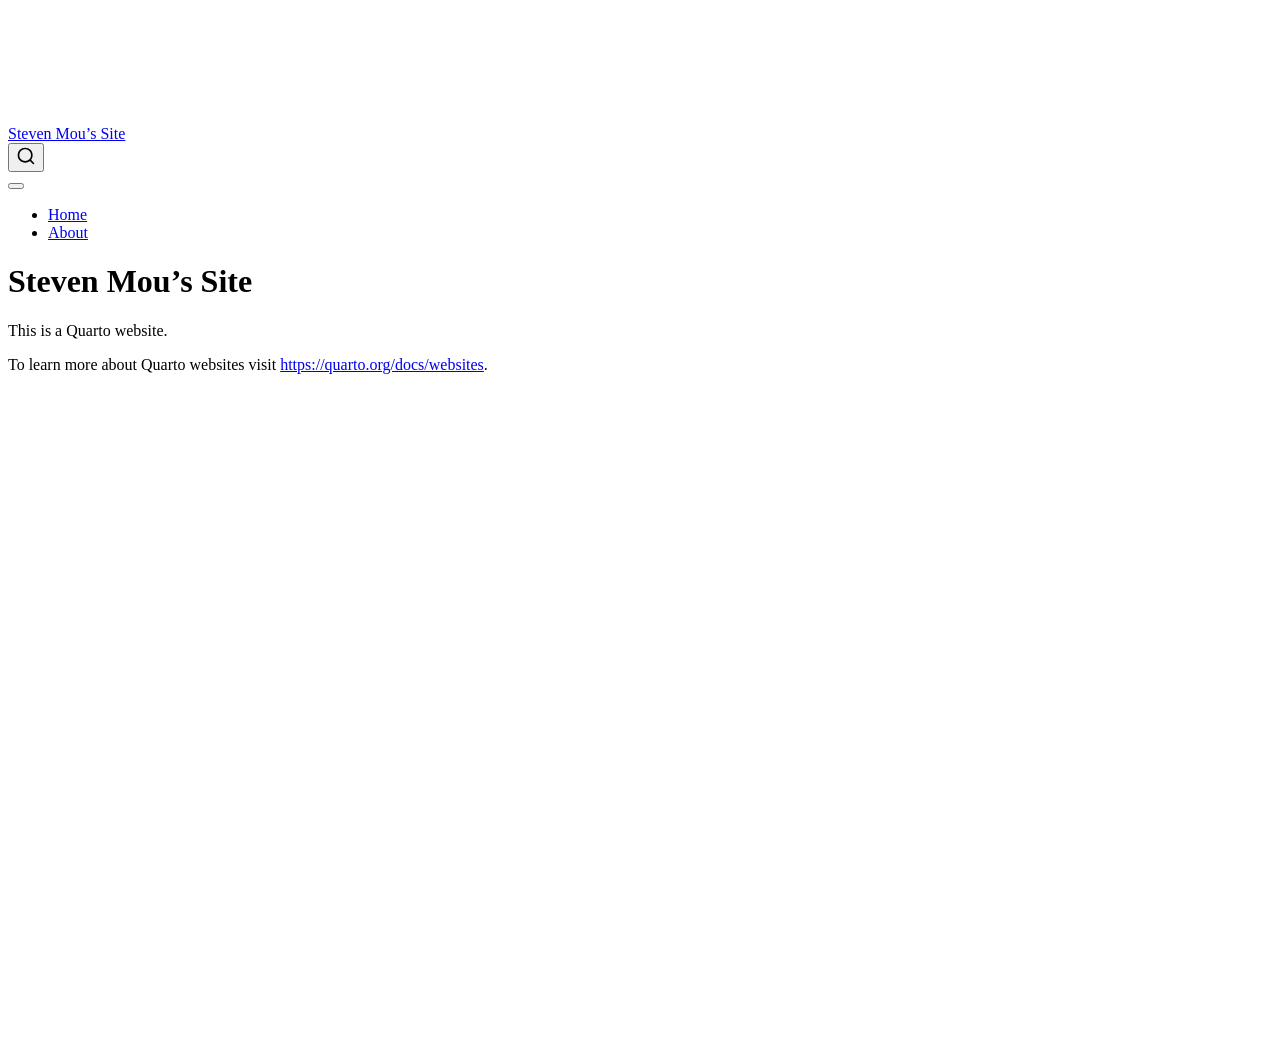
==== docs/index.html @ 79425140 "Created the site" ====
<!DOCTYPE html>
<html xmlns="http://www.w3.org/1999/xhtml" lang="en" xml:lang="en"><head>

<meta charset="utf-8">
<meta name="generator" content="quarto-1.10.18">

<meta name="viewport" content="width=device-width, initial-scale=1.0, user-scalable=yes">


<title>Steven Mou’s Site</title>
<style>
/* Default styles provided by pandoc.
** See https://pandoc.org/MANUAL.html#variables-for-html for config info.
*/
span.smallcaps{font-variant: small-caps;}
div.columns{display: flex; gap: 1.5em;}
div.column{flex: auto;}
@media screen {
div.columns{gap: min(4vw, 1.5em);}
div.column{overflow-x: auto;}
}
div.hanging-indent{margin-left: 1.5em; text-indent: -1.5em;}
ul.task-list{list-style: none;}
ul.task-list li input[type="checkbox"] {
  width: 0.8em;
  margin: 0 0.8em 0.2em -1em; /* quarto-specific, see https://github.com/quarto-dev/quarto-cli/issues/4556 */ 
  vertical-align: middle;
}
</style>


<script src="site_libs/quarto-nav/quarto-nav.js"></script>
<script src="site_libs/quarto-nav/headroom.min.js"></script>
<script src="site_libs/clipboard/clipboard.min.js"></script>
<script src="site_libs/quarto-search/autocomplete.umd.js"></script>
<script src="site_libs/quarto-search/fuse.min.js"></script>
<script src="site_libs/quarto-search/quarto-search.js"></script>
<meta name="quarto:offset" content="./">
<script src="site_libs/quarto-html/quarto.js" type="module"></script>
<script src="site_libs/quarto-html/tabsets/tabsets.js" type="module"></script>
<script src="site_libs/quarto-html/popper.min.js"></script>
<script src="site_libs/quarto-html/tippy.umd.min.js"></script>
<script src="site_libs/quarto-html/anchor.min.js"></script>
<link href="site_libs/quarto-html/tippy.css" rel="stylesheet">
<link href="site_libs/quarto-html/quarto-syntax-highlighting-64a204ab8560d761af7679ceaba22944.css" rel="stylesheet" id="quarto-text-highlighting-styles">
<script src="site_libs/bootstrap/bootstrap.min.js"></script>
<link href="site_libs/bootstrap/bootstrap-icons.css" rel="stylesheet">
<link href="site_libs/bootstrap/bootstrap-445b8638c3d06994fee0907d791121c4.min.css" rel="stylesheet" append-hash="true" id="quarto-bootstrap" data-mode="light">
<script id="quarto-search-options" type="application/json">{
  "location": "navbar",
  "copy-button": false,
  "collapse-after": 3,
  "panel-placement": "end",
  "type": "overlay",
  "limit": 50,
  "keyboard-shortcut": [
    "f",
    "/",
    "s"
  ],
  "show-item-context": false,
  "language": {
    "search-no-results-text": "No results",
    "search-matching-documents-text": "matching documents",
    "search-copy-link-title": "Copy link to search",
    "search-hide-matches-text": "Hide additional matches",
    "search-more-match-text": "more match in this document",
    "search-more-matches-text": "more matches in this document",
    "search-clear-button-title": "Clear",
    "search-text-placeholder": "",
    "search-detached-cancel-button-title": "Cancel",
    "search-submit-button-title": "Submit",
    "search-label": "Search"
  }
}</script>


<link rel="stylesheet" href="styles.css">
</head>

<body class="nav-fixed quarto-light">

<div id="quarto-search-results"></div>
  <header id="quarto-header" class="headroom fixed-top">
    <nav class="navbar navbar-expand-lg " data-bs-theme="dark">
      <div class="navbar-container container-fluid">
      <div class="navbar-brand-container mx-auto">
    <a class="navbar-brand" href="./index.html">
    <span class="navbar-title">Steven Mou’s Site</span>
    </a>
  </div>
            <div id="quarto-search" class="" title="Search"></div>
          <button class="navbar-toggler" type="button" data-bs-toggle="collapse" data-bs-target="#navbarCollapse" aria-controls="navbarCollapse" role="menu" aria-expanded="false" aria-label="Toggle navigation" onclick="if (window.quartoToggleHeadroom) { window.quartoToggleHeadroom(); }">
  <span class="navbar-toggler-icon"></span>
</button>
          <div class="collapse navbar-collapse" id="navbarCollapse">
            <ul class="navbar-nav navbar-nav-scroll me-auto">
  <li class="nav-item">
    <a class="nav-link active" href="./index.html" aria-current="page"> 
<span class="menu-text">Home</span></a>
  </li>  
  <li class="nav-item">
    <a class="nav-link" href="./about.html"> 
<span class="menu-text">About</span></a>
  </li>  
</ul>
          </div> <!-- /navcollapse -->
            <div class="quarto-navbar-tools">
</div>
      </div> <!-- /container-fluid -->
    </nav>
</header>
<!-- content -->
<div id="quarto-content" class="quarto-container page-columns page-rows-contents page-layout-article page-navbar">
<!-- sidebar -->
<!-- margin-sidebar -->
    <div id="quarto-margin-sidebar" class="sidebar margin-sidebar zindex-bottom">
        
    </div>
<!-- main -->
<main class="content" id="quarto-document-content">

<header id="title-block-header" class="quarto-title-block default">
<div class="quarto-title">
<h1 class="title">Steven Mou’s Site</h1>
</div>



<div class="quarto-title-meta">

    
  
    
  </div>
  


</header>


<p>This is a Quarto website.</p>
<p>To learn more about Quarto websites visit <a href="https://quarto.org/docs/websites" class="uri">https://quarto.org/docs/websites</a>.</p>



</main> <!-- /main -->
<script id="quarto-html-after-body" type="application/javascript">
  window.document.addEventListener("DOMContentLoaded", function (event) {
    const icon = "";
    const anchorJS = new window.AnchorJS();
    anchorJS.options = {
      placement: 'right',
      icon: icon
    };
    anchorJS.add('.anchored');
    const isCodeAnnotation = (el) => {
      for (const clz of el.classList) {
        if (clz.startsWith('code-annotation-')) {                     
          return true;
        }
      }
      return false;
    }
    const onCopySuccess = function(e) {
      // button target
      const button = e.trigger;
      // don't keep focus
      button.blur();
      // flash "checked"
      button.classList.add('code-copy-button-checked');
      var currentTitle = button.getAttribute("title");
      button.setAttribute("title", "Copied!");
      let tooltip;
      if (window.bootstrap) {
        button.setAttribute("data-bs-toggle", "tooltip");
        button.setAttribute("data-bs-placement", "left");
        button.setAttribute("data-bs-title", "Copied!");
        tooltip = new bootstrap.Tooltip(button, 
          { trigger: "manual", 
            customClass: "code-copy-button-tooltip",
            offset: [0, -8]});
        tooltip.show();    
      }
      setTimeout(function() {
        if (tooltip) {
          tooltip.hide();
          button.removeAttribute("data-bs-title");
          button.removeAttribute("data-bs-toggle");
          button.removeAttribute("data-bs-placement");
        }
        button.setAttribute("title", currentTitle);
        button.classList.remove('code-copy-button-checked');
      }, 1000);
      // clear code selection
      e.clearSelection();
    }
    const getTextToCopy = function(trigger) {
      const outerScaffold = trigger.parentElement.cloneNode(true);
      const codeEl = outerScaffold.querySelector('code');
      for (const childEl of codeEl.children) {
        if (isCodeAnnotation(childEl)) {
          childEl.remove();
        }
      }
      return codeEl.innerText;
    }
    const clipboard = new window.ClipboardJS('.code-copy-button:not([data-in-quarto-modal])', {
      text: getTextToCopy
    });
    clipboard.on('success', onCopySuccess);
    if (window.document.getElementById('quarto-embedded-source-code-modal')) {
      const clipboardModal = new window.ClipboardJS('.code-copy-button[data-in-quarto-modal]', {
        text: getTextToCopy,
        container: window.document.getElementById('quarto-embedded-source-code-modal')
      });
      clipboardModal.on('success', onCopySuccess);
    }
      var localhostRegex = new RegExp(/^(?:http|https):\/\/localhost\:?[0-9]*\//);
      var mailtoRegex = new RegExp(/^mailto:/);
        var filterRegex = new RegExp('/' + window.location.host + '/');
      var isInternal = (href) => {
          return filterRegex.test(href) || localhostRegex.test(href) || mailtoRegex.test(href);
      }
      // Inspect non-navigation links and adorn them if external
     var links = window.document.querySelectorAll('a[href]:not(.nav-link):not(.navbar-brand):not(.toc-action):not(.sidebar-link):not(.sidebar-item-toggle):not(.pagination-link):not(.no-external):not([aria-hidden]):not(.dropdown-item):not(.quarto-navigation-tool):not(.about-link)');
      for (var i=0; i<links.length; i++) {
        const link = links[i];
        if (!isInternal(link.href)) {
          // undo the damage that might have been done by quarto-nav.js in the case of
          // links that we want to consider external
          if (link.dataset.originalHref !== undefined) {
            link.href = link.dataset.originalHref;
          }
        }
      }
    function tippyHover(el, contentFn, onTriggerFn, onUntriggerFn) {
      const config = {
        allowHTML: true,
        maxWidth: 500,
        delay: 100,
        arrow: false,
        appendTo: function(el) {
            return el.parentElement;
        },
        interactive: true,
        interactiveBorder: 10,
        theme: 'quarto',
        placement: 'bottom-start',
      };
      if (contentFn) {
        config.content = contentFn;
      }
      if (onTriggerFn) {
        config.onTrigger = onTriggerFn;
      }
      if (onUntriggerFn) {
        config.onUntrigger = onUntriggerFn;
      }
      window.tippy(el, config); 
    }
    const noterefs = window.document.querySelectorAll('a[role="doc-noteref"]');
    for (var i=0; i<noterefs.length; i++) {
      const ref = noterefs[i];
      tippyHover(ref, function() {
        // use id or data attribute instead here
        let href = ref.getAttribute('data-footnote-href') || ref.getAttribute('href');
        try { href = new URL(href).hash; } catch {}
        const id = href.replace(/^#\/?/, "");
        const note = window.document.getElementById(id);
        if (note) {
          return note.innerHTML;
        } else {
          return "";
        }
      });
    }
    const xrefs = window.document.querySelectorAll('a.quarto-xref');
    const processXRef = (id, note) => {
      // Strip column container classes
      const stripColumnClz = (el) => {
        el.classList.remove("page-full", "page-columns");
        if (el.children) {
          for (const child of el.children) {
            stripColumnClz(child);
          }
        }
      }
      stripColumnClz(note)
      if (id === null || id.startsWith('sec-')) {
        // Special case sections, only their first couple elements
        const container = document.createElement("div");
        if (note.children && note.children.length > 2) {
          container.appendChild(note.children[0].cloneNode(true));
          for (let i = 1; i < note.children.length; i++) {
            const child = note.children[i];
            if (child.tagName === "P" && child.innerText === "") {
              continue;
            } else {
              container.appendChild(child.cloneNode(true));
              break;
            }
          }
          if (window.Quarto?.typesetMath) {
            window.Quarto.typesetMath(container);
          }
          return container.innerHTML
        } else {
          if (window.Quarto?.typesetMath) {
            window.Quarto.typesetMath(note);
          }
          return note.innerHTML;
        }
      } else {
        // Remove any anchor links if they are present
        const anchorLink = note.querySelector('a.anchorjs-link');
        if (anchorLink) {
          anchorLink.remove();
        }
        if (window.Quarto?.typesetMath) {
          window.Quarto.typesetMath(note);
        }
        if (note.classList.contains("callout")) {
          return note.outerHTML;
        } else {
          return note.innerHTML;
        }
      }
    }
    for (var i=0; i<xrefs.length; i++) {
      const xref = xrefs[i];
      tippyHover(xref, undefined, function(instance) {
        instance.disable();
        let url = xref.getAttribute('href');
        let hash = undefined; 
        if (url.startsWith('#')) {
          hash = url;
        } else {
          try { hash = new URL(url).hash; } catch {}
        }
        if (hash) {
          const id = hash.replace(/^#\/?/, "");
          const note = window.document.getElementById(id);
          if (note !== null) {
            try {
              const html = processXRef(id, note.cloneNode(true));
              instance.setContent(html);
            } finally {
              instance.enable();
              instance.show();
            }
          } else {
            // See if we can fetch this
            fetch(url.split('#')[0])
            .then(res => res.text())
            .then(html => {
              const parser = new DOMParser();
              const htmlDoc = parser.parseFromString(html, "text/html");
              const note = htmlDoc.getElementById(id);
              if (note !== null) {
                const html = processXRef(id, note);
                instance.setContent(html);
              } 
            }).finally(() => {
              instance.enable();
              instance.show();
            });
          }
        } else {
          // See if we can fetch a full url (with no hash to target)
          // This is a special case and we should probably do some content thinning / targeting
          fetch(url)
          .then(res => res.text())
          .then(html => {
            const parser = new DOMParser();
            const htmlDoc = parser.parseFromString(html, "text/html");
            const note = htmlDoc.querySelector('main.content');
            if (note !== null) {
              // This should only happen for chapter cross references
              // (since there is no id in the URL)
              // remove the first header
              if (note.children.length > 0 && note.children[0].tagName === "HEADER") {
                note.children[0].remove();
              }
              const html = processXRef(null, note);
              instance.setContent(html);
            } 
          }).finally(() => {
            instance.enable();
            instance.show();
          });
        }
      }, function(instance) {
      });
    }
        let selectedAnnoteEl;
        const selectorForAnnotation = ( cell, annotation) => {
          let cellAttr = 'data-code-cell="' + cell + '"';
          let lineAttr = 'data-code-annotation="' +  annotation + '"';
          const selector = 'span[' + cellAttr + '][' + lineAttr + ']';
          return selector;
        }
        const selectCodeLines = (annoteEl) => {
          const doc = window.document;
          const targetCell = annoteEl.getAttribute("data-target-cell");
          const targetAnnotation = annoteEl.getAttribute("data-target-annotation");
          const annoteSpan = window.document.querySelector(selectorForAnnotation(targetCell, targetAnnotation));
          const lines = annoteSpan.getAttribute("data-code-lines").split(",");
          const lineIds = lines.map((line) => {
            return targetCell + "-" + line;
          })
          let top = null;
          let height = null;
          let parent = null;
          if (lineIds.length > 0) {
              //compute the position of the single el (top and bottom and make a div)
              const el = window.document.getElementById(lineIds[0]);
              top = el.offsetTop;
              height = el.offsetHeight;
              parent = el.parentElement.parentElement;
            if (lineIds.length > 1) {
              const lastEl = window.document.getElementById(lineIds[lineIds.length - 1]);
              const bottom = lastEl.offsetTop + lastEl.offsetHeight;
              height = bottom - top;
            }
            if (top !== null && height !== null && parent !== null) {
              // cook up a div (if necessary) and position it 
              let div = window.document.getElementById("code-annotation-line-highlight");
              if (div === null) {
                div = window.document.createElement("div");
                div.setAttribute("id", "code-annotation-line-highlight");
                div.style.position = 'absolute';
                parent.appendChild(div);
              }
              div.style.top = top - 2 + "px";
              div.style.height = height + 4 + "px";
              div.style.left = 0;
              let gutterDiv = window.document.getElementById("code-annotation-line-highlight-gutter");
              if (gutterDiv === null) {
                gutterDiv = window.document.createElement("div");
                gutterDiv.setAttribute("id", "code-annotation-line-highlight-gutter");
                gutterDiv.style.position = 'absolute';
                const codeCell = window.document.getElementById(targetCell);
                const gutter = codeCell.querySelector('.code-annotation-gutter');
                gutter.appendChild(gutterDiv);
              }
              gutterDiv.style.top = top - 2 + "px";
              gutterDiv.style.height = height + 4 + "px";
            }
            selectedAnnoteEl = annoteEl;
          }
        };
        const unselectCodeLines = () => {
          const elementsIds = ["code-annotation-line-highlight", "code-annotation-line-highlight-gutter"];
          elementsIds.forEach((elId) => {
            const div = window.document.getElementById(elId);
            if (div) {
              div.remove();
            }
          });
          selectedAnnoteEl = undefined;
        };
          // Handle positioning of the toggle
      window.addEventListener(
        "resize",
        throttle(() => {
          elRect = undefined;
          if (selectedAnnoteEl) {
            selectCodeLines(selectedAnnoteEl);
          }
        }, 10)
      );
      function throttle(fn, ms) {
      let throttle = false;
      let timer;
        return (...args) => {
          if(!throttle) { // first call gets through
              fn.apply(this, args);
              throttle = true;
          } else { // all the others get throttled
              if(timer) clearTimeout(timer); // cancel #2
              timer = setTimeout(() => {
                fn.apply(this, args);
                timer = throttle = false;
              }, ms);
          }
        };
      }
        // Attach click handler to the DT
        const annoteDls = window.document.querySelectorAll('dt[data-target-cell]');
        for (const annoteDlNode of annoteDls) {
          annoteDlNode.addEventListener('click', (event) => {
            const clickedEl = event.target;
            if (clickedEl !== selectedAnnoteEl) {
              unselectCodeLines();
              const activeEl = window.document.querySelector('dt[data-target-cell].code-annotation-active');
              if (activeEl) {
                activeEl.classList.remove('code-annotation-active');
              }
              selectCodeLines(clickedEl);
              clickedEl.classList.add('code-annotation-active');
            } else {
              // Unselect the line
              unselectCodeLines();
              clickedEl.classList.remove('code-annotation-active');
            }
          });
        }
    const findCites = (el) => {
      const parentEl = el.parentElement;
      if (parentEl) {
        const cites = parentEl.dataset.cites;
        if (cites) {
          return {
            el,
            cites: cites.split(' ')
          };
        } else {
          return findCites(el.parentElement)
        }
      } else {
        return undefined;
      }
    };
    var bibliorefs = window.document.querySelectorAll('a[role="doc-biblioref"]');
    for (var i=0; i<bibliorefs.length; i++) {
      const ref = bibliorefs[i];
      const citeInfo = findCites(ref);
      if (citeInfo) {
        tippyHover(citeInfo.el, function() {
          var popup = window.document.createElement('div');
          citeInfo.cites.forEach(function(cite) {
            var citeDiv = window.document.createElement('div');
            citeDiv.classList.add('hanging-indent');
            citeDiv.classList.add('csl-entry');
            var biblioDiv = window.document.getElementById('ref-' + cite);
            if (biblioDiv) {
              citeDiv.innerHTML = biblioDiv.innerHTML;
            }
            popup.appendChild(citeDiv);
          });
          return popup.innerHTML;
        });
      }
    }
  });
  </script>
</div> <!-- /content -->




</body></html>
---- docs/site_libs/quarto-html/tippy.css ----
.tippy-box[data-animation=fade][data-state=hidden]{opacity:0}[data-tippy-root]{max-width:calc(100vw - 10px)}.tippy-box{position:relative;background-color:#333;color:#fff;border-radius:4px;font-size:14px;line-height:1.4;white-space:normal;outline:0;transition-property:transform,visibility,opacity}.tippy-box[data-placement^=top]>.tippy-arrow{bottom:0}.tippy-box[data-placement^=top]>.tippy-arrow:before{bottom:-7px;left:0;border-width:8px 8px 0;border-top-color:initial;transform-origin:center top}.tippy-box[data-placement^=bottom]>.tippy-arrow{top:0}.tippy-box[data-placement^=bottom]>.tippy-arrow:before{top:-7px;left:0;border-width:0 8px 8px;border-bottom-color:initial;transform-origin:center bottom}.tippy-box[data-placement^=left]>.tippy-arrow{right:0}.tippy-box[data-placement^=left]>.tippy-arrow:before{border-width:8px 0 8px 8px;border-left-color:initial;right:-7px;transform-origin:center left}.tippy-box[data-placement^=right]>.tippy-arrow{left:0}.tippy-box[data-placement^=right]>.tippy-arrow:before{left:-7px;border-width:8px 8px 8px 0;border-right-color:initial;transform-origin:center right}.tippy-box[data-inertia][data-state=visible]{transition-timing-function:cubic-bezier(.54,1.5,.38,1.11)}.tippy-arrow{width:16px;height:16px;color:#333}.tippy-arrow:before{content:"";position:absolute;border-color:transparent;border-style:solid}.tippy-content{position:relative;padding:5px 9px;z-index:1}
---- docs/site_libs/quarto-html/quarto-syntax-highlighting-64a204ab8560d761af7679ceaba22944.css ----
/* quarto syntax highlight colors */
:root {
  --quarto-hl-ot-color: #003B4F;
  --quarto-hl-at-color: #657422;
  --quarto-hl-ss-color: #20794D;
  --quarto-hl-an-color: #5E5E5E;
  --quarto-hl-fu-color: #4758AB;
  --quarto-hl-st-color: #20794D;
  --quarto-hl-cf-color: #003B4F;
  --quarto-hl-op-color: #5E5E5E;
  --quarto-hl-er-color: #AD0000;
  --quarto-hl-bn-color: #AD0000;
  --quarto-hl-al-color: #AD0000;
  --quarto-hl-va-color: #111111;
  --quarto-hl-bu-color: inherit;
  --quarto-hl-ex-color: inherit;
  --quarto-hl-pp-color: #AD0000;
  --quarto-hl-in-color: #5E5E5E;
  --quarto-hl-vs-color: #20794D;
  --quarto-hl-wa-color: #5E5E5E;
  --quarto-hl-do-color: #5E5E5E;
  --quarto-hl-im-color: #00769E;
  --quarto-hl-ch-color: #20794D;
  --quarto-hl-dt-color: #AD0000;
  --quarto-hl-fl-color: #AD0000;
  --quarto-hl-co-color: #5E5E5E;
  --quarto-hl-cv-color: #5E5E5E;
  --quarto-hl-cn-color: #8f5902;
  --quarto-hl-sc-color: #5E5E5E;
  --quarto-hl-dv-color: #AD0000;
  --quarto-hl-kw-color: #003B4F;
}

/* other quarto variables */
:root {
  --quarto-font-monospace: SFMono-Regular, Menlo, Monaco, Consolas, "Liberation Mono", "Courier New", monospace;
}

/* syntax highlight based on Pandoc's rules */
pre > code.sourceCode > span {
  color: #003B4F;
}

code.sourceCode > span {
  color: #003B4F;
}

div.sourceCode,
div.sourceCode pre.sourceCode {
  color: #003B4F;
}

/* Normal */
code span {
  color: #003B4F;
}

/* Alert */
code span.al {
  color: #AD0000;
  font-style: inherit;
}

/* Annotation */
code span.an {
  color: #5E5E5E;
  font-style: inherit;
}

/* Attribute */
code span.at {
  color: #657422;
  font-style: inherit;
}

/* BaseN */
code span.bn {
  color: #AD0000;
  font-style: inherit;
}

/* BuiltIn */
code span.bu {
  font-style: inherit;
}

/* ControlFlow */
code span.cf {
  color: #003B4F;
  font-weight: bold;
  font-style: inherit;
}

/* Char */
code span.ch {
  color: #20794D;
  font-style: inherit;
}

/* Constant */
code span.cn {
  color: #8f5902;
  font-style: inherit;
}

/* Comment */
code span.co {
  color: #5E5E5E;
  font-style: inherit;
}

/* CommentVar */
code span.cv {
  color: #5E5E5E;
  font-style: italic;
}

/* Documentation */
code span.do {
  color: #5E5E5E;
  font-style: italic;
}

/* DataType */
code span.dt {
  color: #AD0000;
  font-style: inherit;
}

/* DecVal */
code span.dv {
  color: #AD0000;
  font-style: inherit;
}

/* Error */
code span.er {
  color: #AD0000;
  font-style: inherit;
}

/* Extension */
code span.ex {
  font-style: inherit;
}

/* Float */
code span.fl {
  color: #AD0000;
  font-style: inherit;
}

/* Function */
code span.fu {
  color: #4758AB;
  font-style: inherit;
}

/* Import */
code span.im {
  color: #00769E;
  font-style: inherit;
}

/* Information */
code span.in {
  color: #5E5E5E;
  font-style: inherit;
}

/* Keyword */
code span.kw {
  color: #003B4F;
  font-weight: bold;
  font-style: inherit;
}

/* Operator */
code span.op {
  color: #5E5E5E;
  font-style: inherit;
}

/* Other */
code span.ot {
  color: #003B4F;
  font-style: inherit;
}

/* Preprocessor */
code span.pp {
  color: #AD0000;
  font-style: inherit;
}

/* SpecialChar */
code span.sc {
  color: #5E5E5E;
  font-style: inherit;
}

/* SpecialString */
code span.ss {
  color: #20794D;
  font-style: inherit;
}

/* String */
code span.st {
  color: #20794D;
  font-style: inherit;
}

/* Variable */
code span.va {
  color: #111111;
  font-style: inherit;
}

/* VerbatimString */
code span.vs {
  color: #20794D;
  font-style: inherit;
}

/* Warning */
code span.wa {
  color: #5E5E5E;
  font-style: italic;
}

.prevent-inlining {
  content: "</";
}

/*# sourceMappingURL=9d8d5bb603a83b8298b89080a598c93b.css.map */
---- docs/styles.css ----
/* css styles */
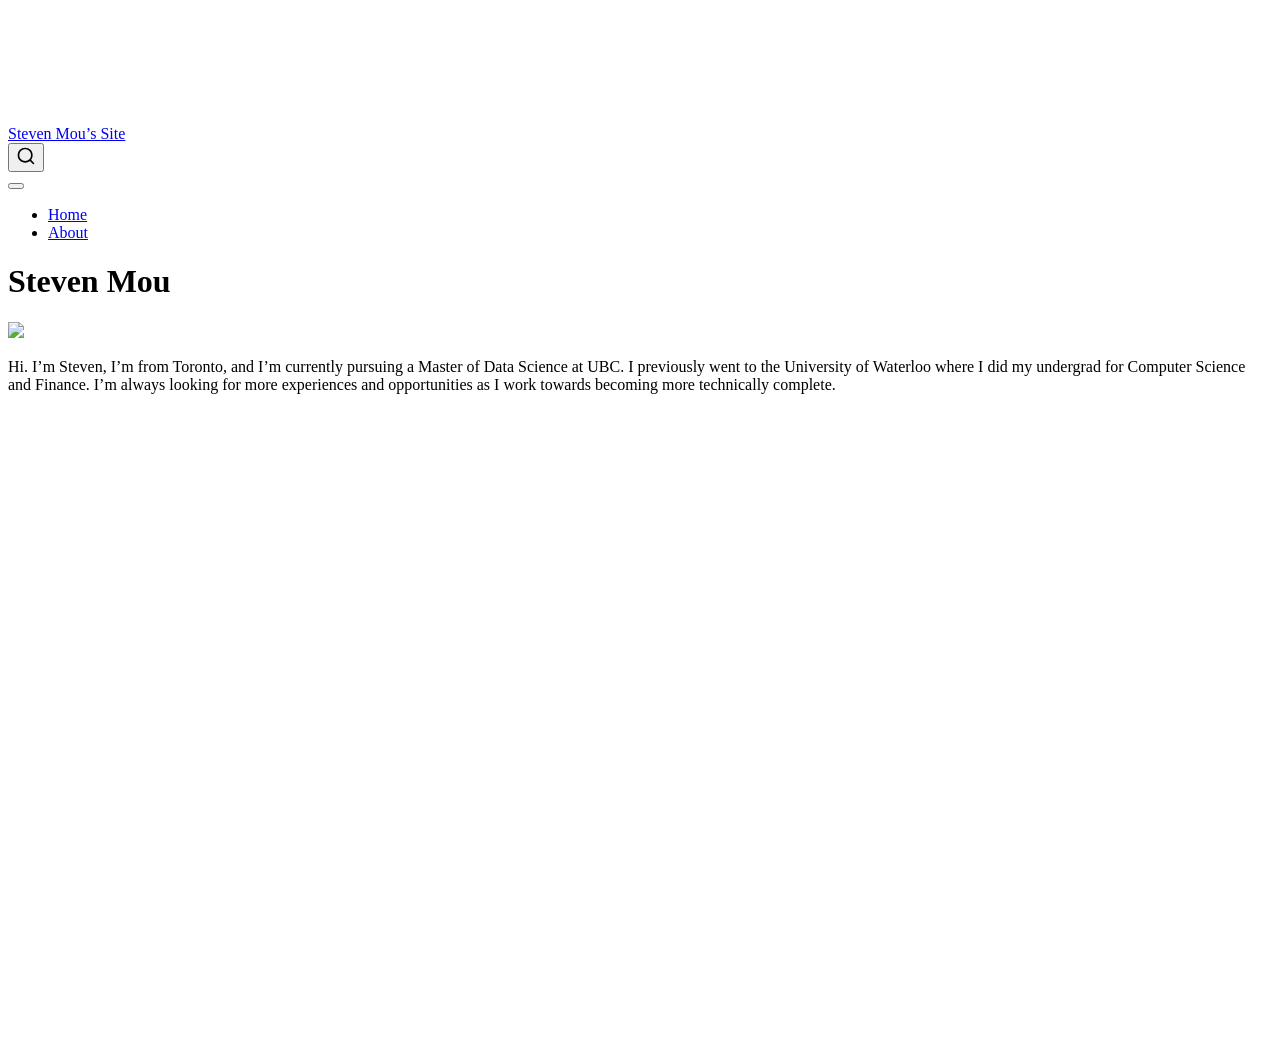
==== commit 00d860c5: "Updated the home page" ====
--- a/docs/index.html
+++ b/docs/index.html
@@ -7,7 +7,7 @@
 <meta name="viewport" content="width=device-width, initial-scale=1.0, user-scalable=yes">
 
 
-<title>Steven Mou’s Site</title>
+<title>Steven Mou – Steven Mou’s Site</title>
 <style>
 /* Default styles provided by pandoc.
 ** See https://pandoc.org/MANUAL.html#variables-for-html for config info.
@@ -122,7 +122,7 @@
 
 <header id="title-block-header" class="quarto-title-block default">
 <div class="quarto-title">
-<h1 class="title">Steven Mou’s Site</h1>
+<h1 class="title">Steven Mou</h1>
 </div>
 
 
@@ -139,8 +139,8 @@
 </header>
 
 
-<p>This is a Quarto website.</p>
-<p>To learn more about Quarto websites visit <a href="https://quarto.org/docs/websites" class="uri">https://quarto.org/docs/websites</a>.</p>
+<p><img src="images/profile.jpg" class="img-fluid" width="250"></p>
+<p>Hi. I’m Steven, I’m from Toronto, and I’m currently pursuing a Master of Data Science at UBC. I previously went to the University of Waterloo where I did my undergrad for Computer Science and Finance. I’m always looking for more experiences and opportunities as I work towards becoming more technically complete.</p>
 
 
 
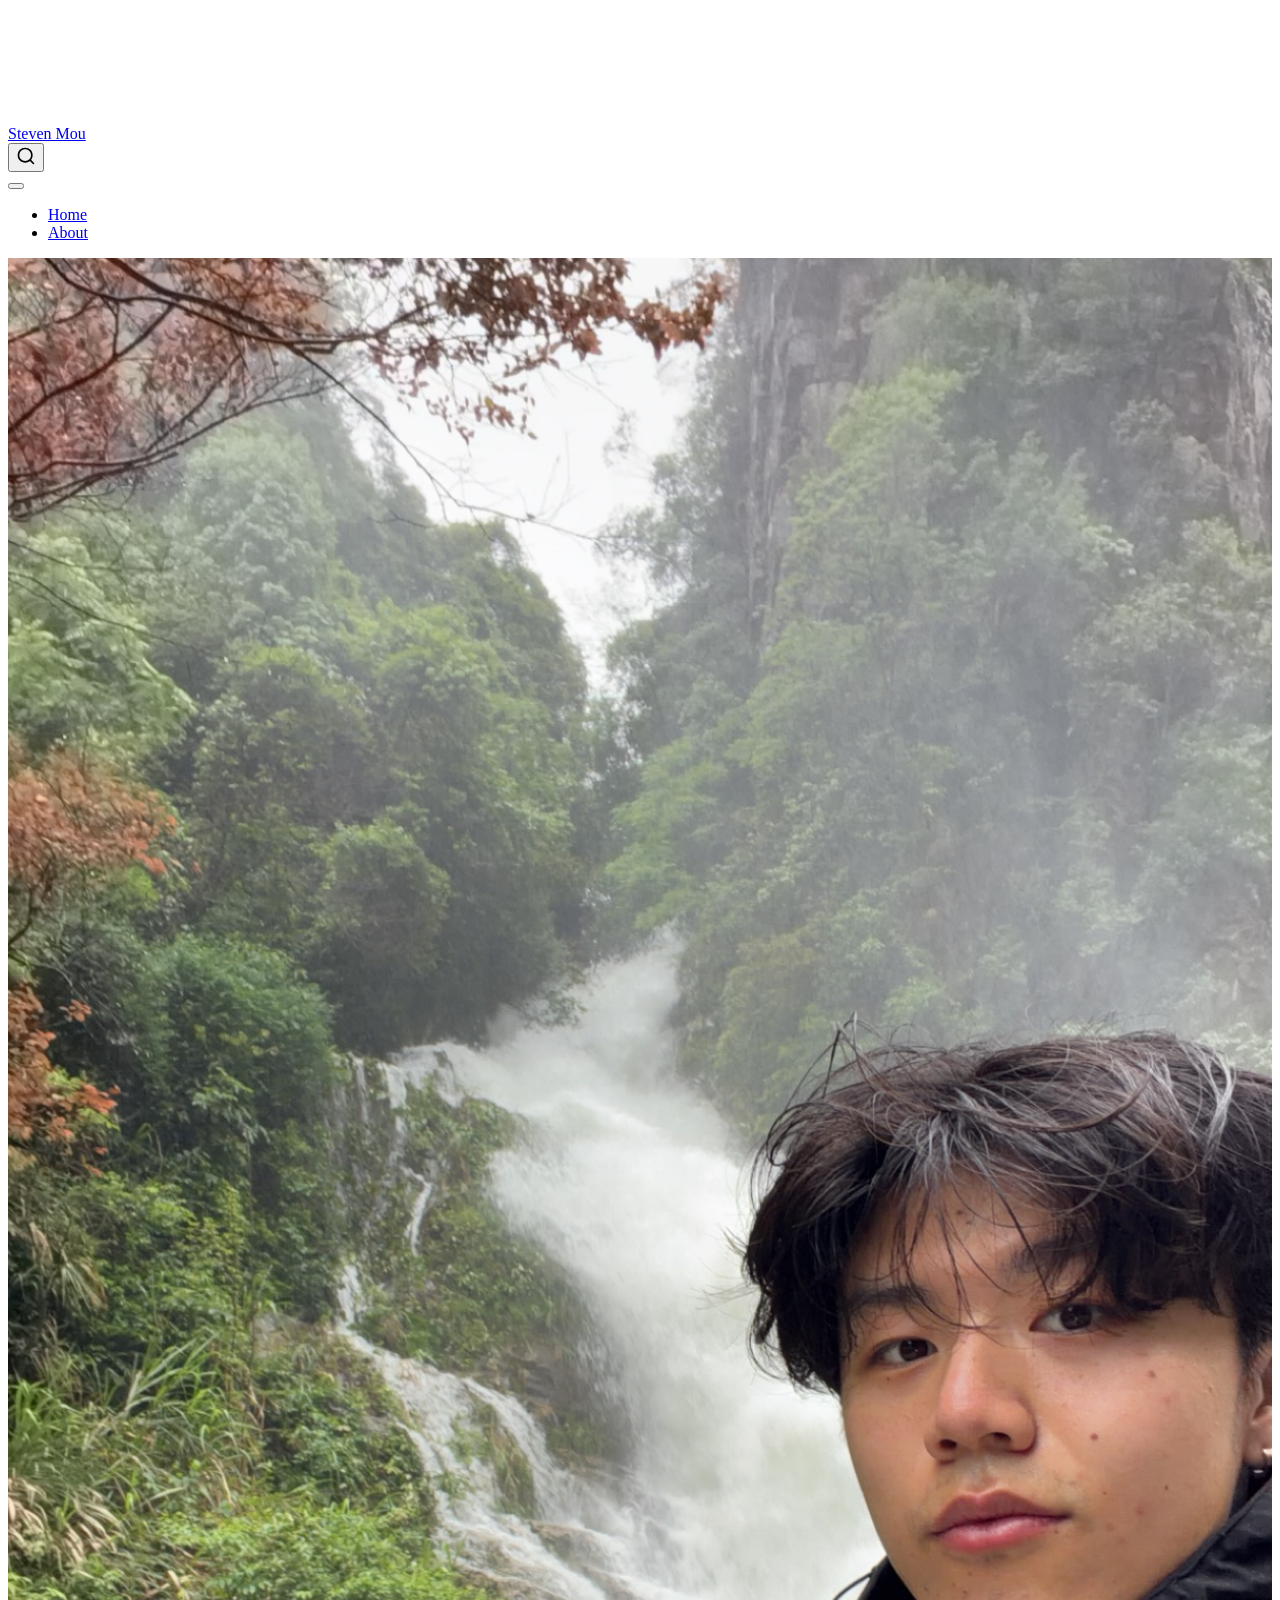
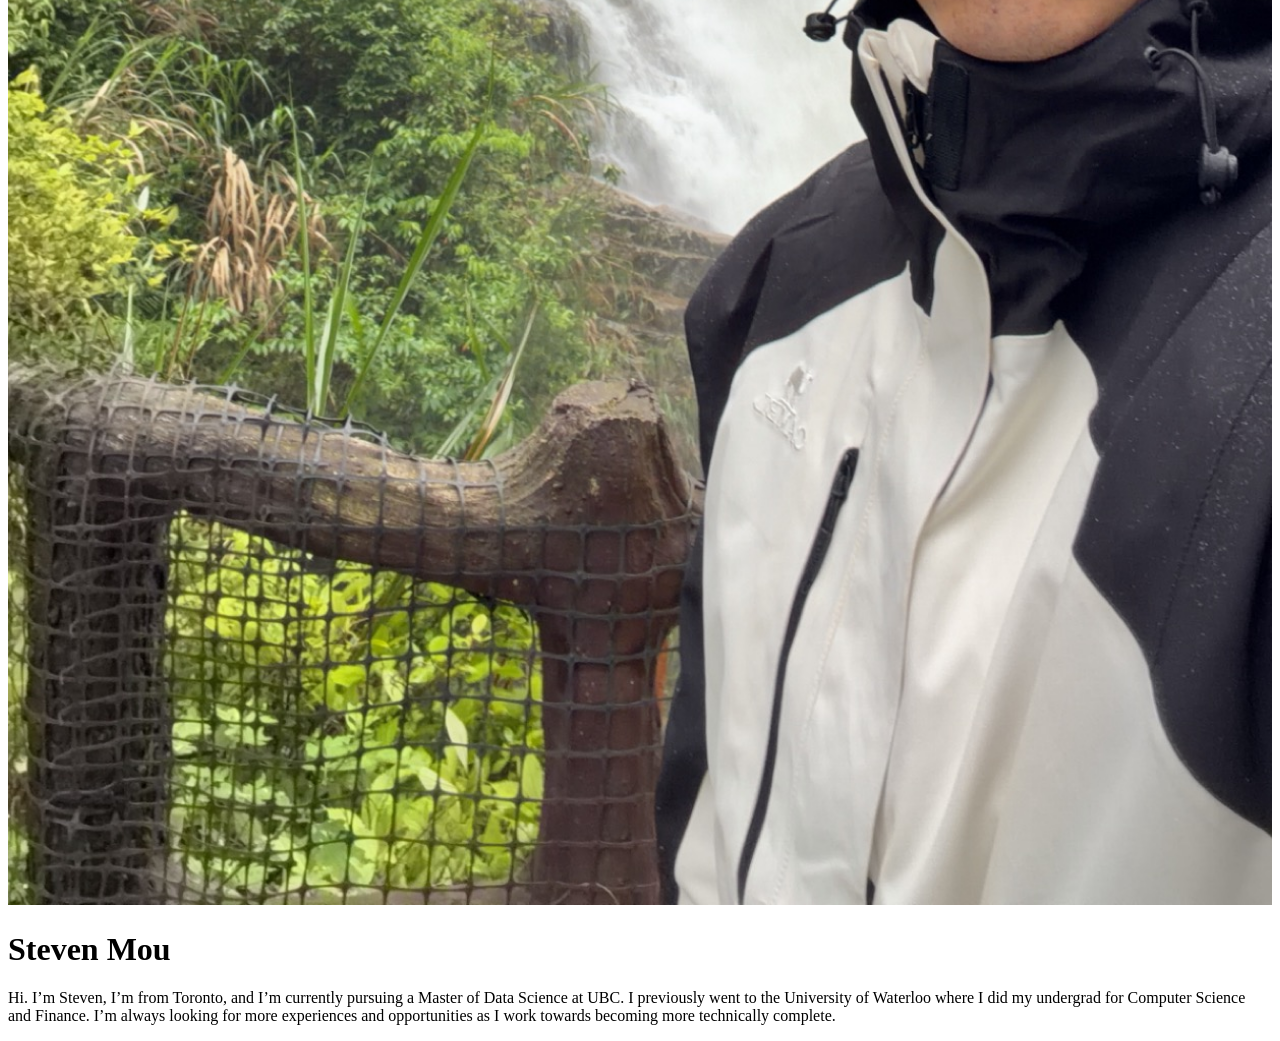
==== commit 855f828a: "Added to the about page" ====
--- a/docs/index.html
+++ b/docs/index.html
@@ -7,7 +7,7 @@
 <meta name="viewport" content="width=device-width, initial-scale=1.0, user-scalable=yes">
 
 
-<title>Steven Mou – Steven Mou’s Site</title>
+<title>Steven Mou</title>
 <style>
 /* Default styles provided by pandoc.
 ** See https://pandoc.org/MANUAL.html#variables-for-html for config info.
@@ -40,7 +40,6 @@
 <script src="site_libs/quarto-html/tabsets/tabsets.js" type="module"></script>
 <script src="site_libs/quarto-html/popper.min.js"></script>
 <script src="site_libs/quarto-html/tippy.umd.min.js"></script>
-<script src="site_libs/quarto-html/anchor.min.js"></script>
 <link href="site_libs/quarto-html/tippy.css" rel="stylesheet">
 <link href="site_libs/quarto-html/quarto-syntax-highlighting-64a204ab8560d761af7679ceaba22944.css" rel="stylesheet" id="quarto-text-highlighting-styles">
 <script src="site_libs/bootstrap/bootstrap.min.js"></script>
@@ -78,7 +77,7 @@
 <link rel="stylesheet" href="styles.css">
 </head>
 
-<body class="nav-fixed quarto-light">
+<body class="nav-fixed fullcontent quarto-light">
 
 <div id="quarto-search-results"></div>
   <header id="quarto-header" class="headroom fixed-top">
@@ -86,7 +85,7 @@
       <div class="navbar-container container-fluid">
       <div class="navbar-brand-container mx-auto">
     <a class="navbar-brand" href="./index.html">
-    <span class="navbar-title">Steven Mou’s Site</span>
+    <span class="navbar-title">Steven Mou</span>
     </a>
   </div>
             <div id="quarto-search" class="" title="Search"></div>
@@ -114,46 +113,29 @@
 <div id="quarto-content" class="quarto-container page-columns page-rows-contents page-layout-article page-navbar">
 <!-- sidebar -->
 <!-- margin-sidebar -->
-    <div id="quarto-margin-sidebar" class="sidebar margin-sidebar zindex-bottom">
-        
-    </div>
+    
 <!-- main -->
-<main class="content" id="quarto-document-content">
-
-<header id="title-block-header" class="quarto-title-block default">
+<div class="quarto-about-marquee">
+  <div class="about-image-container">
+    <img src="images/sm.jpg" class="about-image " style="width: 100%;">
+  </div>
+  <div class="about-contents">
+    <header id="title-block-header" class="quarto-title-block default">
 <div class="quarto-title">
 <h1 class="title">Steven Mou</h1>
 </div>
-
-
-
 <div class="quarto-title-meta">
-
-    
-  
-    
   </div>
-  
-
-
-</header>
-
-
-<p><img src="images/profile.jpg" class="img-fluid" width="250"></p>
+</header> <main class="content" id="quarto-document-content">
 <p>Hi. I’m Steven, I’m from Toronto, and I’m currently pursuing a Master of Data Science at UBC. I previously went to the University of Waterloo where I did my undergrad for Computer Science and Finance. I’m always looking for more experiences and opportunities as I work towards becoming more technically complete.</p>
 
 
-
-</main> <!-- /main -->
+</main> 
+  </div>
+</div>
+ <!-- /main -->
 <script id="quarto-html-after-body" type="application/javascript">
   window.document.addEventListener("DOMContentLoaded", function (event) {
-    const icon = "";
-    const anchorJS = new window.AnchorJS();
-    anchorJS.options = {
-      placement: 'right',
-      icon: icon
-    };
-    anchorJS.add('.anchored');
     const isCodeAnnotation = (el) => {
       for (const clz of el.classList) {
         if (clz.startsWith('code-annotation-')) {                     
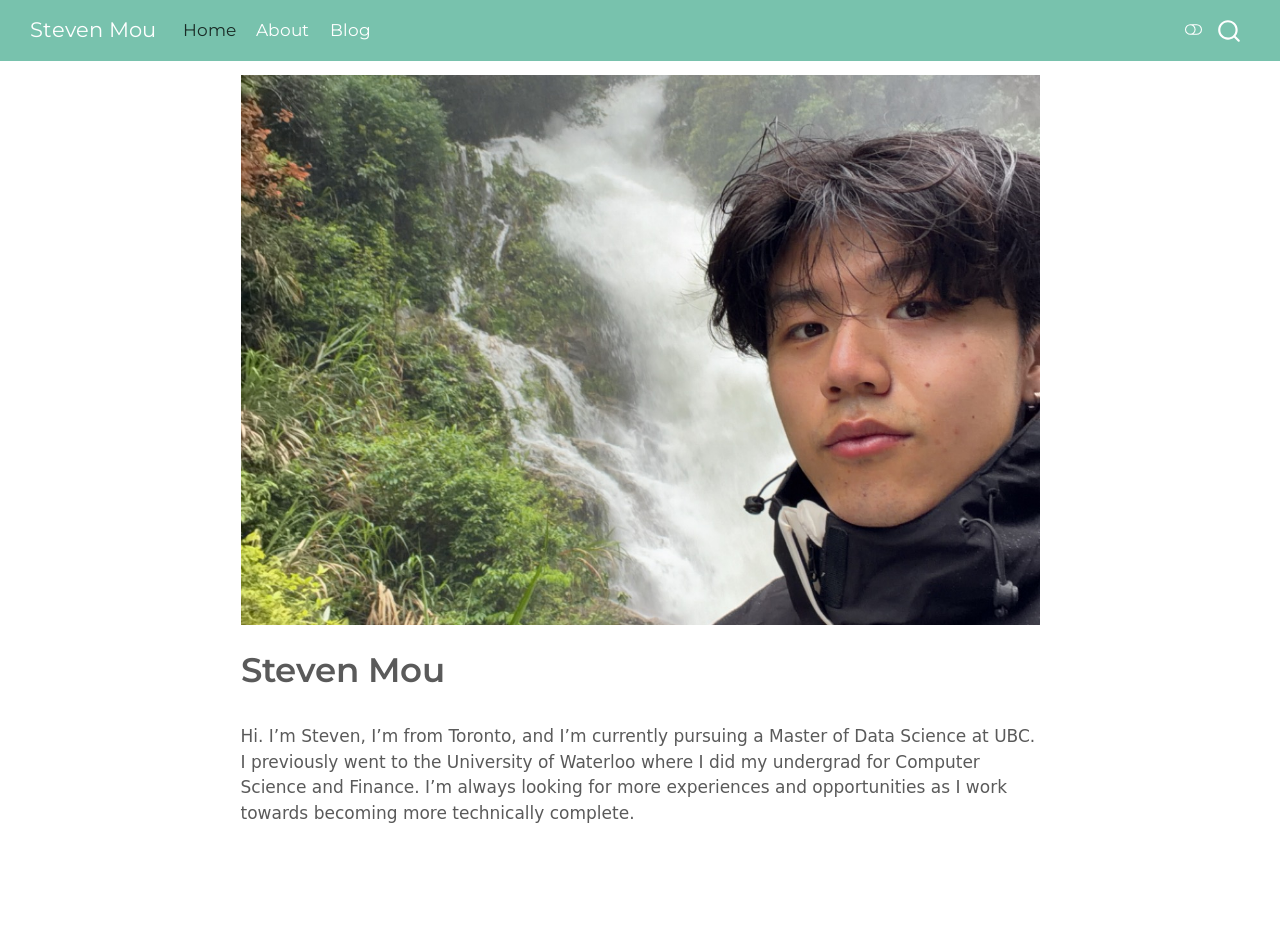
==== commit 795eae75: "Changed the light and dark themes" ====
--- a/docs/index.html
+++ b/docs/index.html
@@ -41,10 +41,14 @@
 <script src="site_libs/quarto-html/popper.min.js"></script>
 <script src="site_libs/quarto-html/tippy.umd.min.js"></script>
 <link href="site_libs/quarto-html/tippy.css" rel="stylesheet">
-<link href="site_libs/quarto-html/quarto-syntax-highlighting-64a204ab8560d761af7679ceaba22944.css" rel="stylesheet" id="quarto-text-highlighting-styles">
+<link href="site_libs/quarto-html/quarto-syntax-highlighting-64a204ab8560d761af7679ceaba22944.css" rel="stylesheet" class="quarto-color-scheme" id="quarto-text-highlighting-styles">
+<link href="site_libs/quarto-html/quarto-syntax-highlighting-dark-b85bc7c33db8c58e0ec93c3465666fed.css" rel="stylesheet" class="quarto-color-scheme quarto-color-alternate" id="quarto-text-highlighting-styles">
+<link href="site_libs/quarto-html/quarto-syntax-highlighting-64a204ab8560d761af7679ceaba22944.css" rel="stylesheet" class="quarto-color-scheme-extra" id="quarto-text-highlighting-styles">
 <script src="site_libs/bootstrap/bootstrap.min.js"></script>
 <link href="site_libs/bootstrap/bootstrap-icons.css" rel="stylesheet">
-<link href="site_libs/bootstrap/bootstrap-445b8638c3d06994fee0907d791121c4.min.css" rel="stylesheet" append-hash="true" id="quarto-bootstrap" data-mode="light">
+<link href="site_libs/bootstrap/bootstrap-496a71ca20b0deb91189619ea2a1a39c.min.css" rel="stylesheet" append-hash="true" class="quarto-color-scheme" id="quarto-bootstrap" data-mode="light">
+<link href="site_libs/bootstrap/bootstrap-dark-f66171e334d55a94542fbdda1596c491.min.css" rel="stylesheet" append-hash="true" class="quarto-color-scheme quarto-color-alternate" id="quarto-bootstrap" data-mode="dark">
+<link href="site_libs/bootstrap/bootstrap-496a71ca20b0deb91189619ea2a1a39c.min.css" rel="stylesheet" append-hash="true" class="quarto-color-scheme-extra" id="quarto-bootstrap" data-mode="light">
 <script id="quarto-search-options" type="application/json">{
   "location": "navbar",
   "copy-button": false,
@@ -77,7 +81,169 @@
 <link rel="stylesheet" href="styles.css">
 </head>
 
-<body class="nav-fixed fullcontent quarto-light">
+<body class="nav-fixed fullcontent quarto-light"><script id="quarto-html-before-body" type="application/javascript">
+    const toggleBodyColorMode = (bsSheetEl) => {
+      const mode = bsSheetEl.getAttribute("data-mode");
+      const bodyEl = window.document.querySelector("body");
+      if (mode === "dark") {
+        bodyEl.classList.add("quarto-dark");
+        bodyEl.classList.remove("quarto-light");
+      } else {
+        bodyEl.classList.add("quarto-light");
+        bodyEl.classList.remove("quarto-dark");
+      }
+    }
+    const toggleBodyColorPrimary = () => {
+      const bsSheetEl = window.document.querySelector("link#quarto-bootstrap:not([rel=disabled-stylesheet])");
+      if (bsSheetEl) {
+        toggleBodyColorMode(bsSheetEl);
+      }
+    }
+    const setColorSchemeToggle = (alternate) => {
+      const toggles = window.document.querySelectorAll('.quarto-color-scheme-toggle');
+      for (let i=0; i < toggles.length; i++) {
+        const toggle = toggles[i];
+        if (toggle) {
+          if (alternate) {
+            toggle.classList.add("alternate");
+          } else {
+            toggle.classList.remove("alternate");
+          }
+        }
+      }
+    };
+    const toggleColorMode = (alternate) => {
+      // Switch the stylesheets
+      const primaryStylesheets = window.document.querySelectorAll('link.quarto-color-scheme:not(.quarto-color-alternate)');
+      const alternateStylesheets = window.document.querySelectorAll('link.quarto-color-scheme.quarto-color-alternate');
+      manageTransitions('#quarto-margin-sidebar .nav-link', false);
+      if (alternate) {
+        // note: dark is layered on light, we don't disable primary!
+        enableStylesheet(alternateStylesheets);
+        for (const sheetNode of alternateStylesheets) {
+          if (sheetNode.id === "quarto-bootstrap") {
+            toggleBodyColorMode(sheetNode);
+          }
+        }
+      } else {
+        disableStylesheet(alternateStylesheets);
+        enableStylesheet(primaryStylesheets)
+        toggleBodyColorPrimary();
+      }
+      manageTransitions('#quarto-margin-sidebar .nav-link', true);
+      // Switch the toggles
+      setColorSchemeToggle(alternate)
+      // Hack to workaround the fact that safari doesn't
+      // properly recolor the scrollbar when toggling (#1455)
+      if (navigator.userAgent.indexOf('Safari') > 0 && navigator.userAgent.indexOf('Chrome') == -1) {
+        manageTransitions("body", false);
+        window.scrollTo(0, 1);
+        setTimeout(() => {
+          window.scrollTo(0, 0);
+          manageTransitions("body", true);
+        }, 40);
+      }
+    }
+    const disableStylesheet = (stylesheets) => {
+      for (let i=0; i < stylesheets.length; i++) {
+        const stylesheet = stylesheets[i];
+        stylesheet.rel = 'disabled-stylesheet';
+      }
+    }
+    const enableStylesheet = (stylesheets) => {
+      for (let i=0; i < stylesheets.length; i++) {
+        const stylesheet = stylesheets[i];
+        if(stylesheet.rel !== 'stylesheet') { // for Chrome, which will still FOUC without this check
+          stylesheet.rel = 'stylesheet';
+        }
+      }
+    }
+    const manageTransitions = (selector, allowTransitions) => {
+      const els = window.document.querySelectorAll(selector);
+      for (let i=0; i < els.length; i++) {
+        const el = els[i];
+        if (allowTransitions) {
+          el.classList.remove('notransition');
+        } else {
+          el.classList.add('notransition');
+        }
+      }
+    }
+    const isFileUrl = () => {
+      return window.location.protocol === 'file:';
+    }
+    const hasAlternateSentinel = () => {
+      let styleSentinel = getColorSchemeSentinel();
+      if (styleSentinel !== null) {
+        return styleSentinel === "alternate";
+      } else {
+        return false;
+      }
+    }
+    const setStyleSentinel = (alternate) => {
+      const value = alternate ? "alternate" : "default";
+      if (!isFileUrl()) {
+        window.localStorage.setItem("quarto-color-scheme", value);
+      } else {
+        localAlternateSentinel = value;
+      }
+    }
+    const getColorSchemeSentinel = () => {
+      if (!isFileUrl()) {
+        const storageValue = window.localStorage.getItem("quarto-color-scheme");
+        return storageValue != null ? storageValue : localAlternateSentinel;
+      } else {
+        return localAlternateSentinel;
+      }
+    }
+    const toggleGiscusIfUsed = (isAlternate, darkModeDefault) => {
+      const baseTheme = document.querySelector('#giscus-base-theme')?.value ?? 'light';
+      const alternateTheme = document.querySelector('#giscus-alt-theme')?.value ?? 'dark';
+      let newTheme = '';
+      if(authorPrefersDark) {
+        newTheme = isAlternate ? baseTheme : alternateTheme;
+      } else {
+        newTheme = isAlternate ? alternateTheme : baseTheme;
+      }
+      const changeGiscusTheme = () => {
+        // From: https://github.com/giscus/giscus/issues/336
+        const sendMessage = (message) => {
+          const iframe = document.querySelector('iframe.giscus-frame');
+          if (!iframe) return;
+          iframe.contentWindow.postMessage({ giscus: message }, 'https://giscus.app');
+        }
+        sendMessage({
+          setConfig: {
+            theme: newTheme
+          }
+        });
+      }
+      const isGiscussLoaded = window.document.querySelector('iframe.giscus-frame') !== null;
+      if (isGiscussLoaded) {
+        changeGiscusTheme();
+      }
+    };
+    const authorPrefersDark = false;
+    const darkModeDefault = authorPrefersDark;
+      document.querySelector('link#quarto-text-highlighting-styles.quarto-color-scheme-extra').rel = 'disabled-stylesheet';
+      document.querySelector('link#quarto-bootstrap.quarto-color-scheme-extra').rel = 'disabled-stylesheet';
+    let localAlternateSentinel = darkModeDefault ? 'alternate' : 'default';
+    // Dark / light mode switch
+    window.quartoToggleColorScheme = () => {
+      // Read the current dark / light value
+      let toAlternate = !hasAlternateSentinel();
+      toggleColorMode(toAlternate);
+      setStyleSentinel(toAlternate);
+      toggleGiscusIfUsed(toAlternate, darkModeDefault);
+      window.dispatchEvent(new Event('resize'));
+    };
+    // Switch to dark mode if need be
+    if (hasAlternateSentinel()) {
+      toggleColorMode(true);
+    } else {
+      toggleColorMode(false);
+    }
+  </script>
 
 <div id="quarto-search-results"></div>
   <header id="quarto-header" class="headroom fixed-top">
@@ -102,9 +268,14 @@
     <a class="nav-link" href="./about.html"> 
 <span class="menu-text">About</span></a>
   </li>  
+  <li class="nav-item">
+    <a class="nav-link" href="./blog.html"> 
+<span class="menu-text">Blog</span></a>
+  </li>  
 </ul>
           </div> <!-- /navcollapse -->
             <div class="quarto-navbar-tools">
+  <a href="" class="quarto-color-scheme-toggle quarto-navigation-tool  px-1" onclick="window.quartoToggleColorScheme(); return false;" title="Toggle dark mode"><i class="bi"></i></a>
 </div>
       </div> <!-- /container-fluid -->
     </nav>
@@ -127,6 +298,7 @@
 <div class="quarto-title-meta">
   </div>
 </header> <main class="content" id="quarto-document-content">
+
 <p>Hi. I’m Steven, I’m from Toronto, and I’m currently pursuing a Master of Data Science at UBC. I previously went to the University of Waterloo where I did my undergrad for Computer Science and Finance. I’m always looking for more experiences and opportunities as I work towards becoming more technically complete.</p>
 
 
@@ -136,6 +308,19 @@
  <!-- /main -->
 <script id="quarto-html-after-body" type="application/javascript">
   window.document.addEventListener("DOMContentLoaded", function (event) {
+    // Ensure there is a toggle, if there isn't float one in the top right
+    if (window.document.querySelector('.quarto-color-scheme-toggle') === null) {
+      const a = window.document.createElement('a');
+      a.classList.add('top-right');
+      a.classList.add('quarto-color-scheme-toggle');
+      a.href = "";
+      a.onclick = function() { try { window.quartoToggleColorScheme(); } catch {} return false; };
+      const i = window.document.createElement("i");
+      i.classList.add('bi');
+      a.appendChild(i);
+      window.document.body.appendChild(a);
+    }
+    setColorSchemeToggle(hasAlternateSentinel())
     const isCodeAnnotation = (el) => {
       for (const clz of el.classList) {
         if (clz.startsWith('code-annotation-')) {                     
--- a/docs/site_libs/quarto-html/quarto-syntax-highlighting-dark-b85bc7c33db8c58e0ec93c3465666fed.css
+++ b/docs/site_libs/quarto-html/quarto-syntax-highlighting-dark-b85bc7c33db8c58e0ec93c3465666fed.css
@@ -0,0 +1,219 @@
+/* quarto syntax highlight colors */
+:root {
+  --quarto-hl-al-color: #f07178;
+  --quarto-hl-an-color: #d4d0ab;
+  --quarto-hl-at-color: #00e0e0;
+  --quarto-hl-bn-color: #d4d0ab;
+  --quarto-hl-bu-color: #abe338;
+  --quarto-hl-ch-color: #abe338;
+  --quarto-hl-co-color: #f8f8f2;
+  --quarto-hl-cv-color: #ffd700;
+  --quarto-hl-cn-color: #ffd700;
+  --quarto-hl-cf-color: #ffa07a;
+  --quarto-hl-dt-color: #ffa07a;
+  --quarto-hl-dv-color: #d4d0ab;
+  --quarto-hl-do-color: #f8f8f2;
+  --quarto-hl-er-color: #f07178;
+  --quarto-hl-ex-color: #00e0e0;
+  --quarto-hl-fl-color: #d4d0ab;
+  --quarto-hl-fu-color: #ffa07a;
+  --quarto-hl-im-color: #abe338;
+  --quarto-hl-in-color: #d4d0ab;
+  --quarto-hl-kw-color: #ffa07a;
+  --quarto-hl-op-color: #ffa07a;
+  --quarto-hl-ot-color: #00e0e0;
+  --quarto-hl-pp-color: #dcc6e0;
+  --quarto-hl-re-color: #00e0e0;
+  --quarto-hl-sc-color: #abe338;
+  --quarto-hl-ss-color: #abe338;
+  --quarto-hl-st-color: #abe338;
+  --quarto-hl-va-color: #00e0e0;
+  --quarto-hl-vs-color: #abe338;
+  --quarto-hl-wa-color: #dcc6e0;
+}
+
+/* other quarto variables */
+:root {
+  --quarto-font-monospace: SFMono-Regular, Menlo, Monaco, Consolas, "Liberation Mono", "Courier New", monospace;
+}
+
+/* syntax highlight based on Pandoc's rules */
+pre > code.sourceCode > span {
+  color: #f8f8f2;
+}
+
+code.sourceCode > span {
+  color: #f8f8f2;
+}
+
+div.sourceCode,
+div.sourceCode pre.sourceCode {
+  color: #f8f8f2;
+}
+
+/* Normal */
+code span {
+  color: #f8f8f2;
+}
+
+/* Alert */
+code span.al {
+  color: #f07178;
+}
+
+/* Annotation */
+code span.an {
+  color: #d4d0ab;
+}
+
+/* Attribute */
+code span.at {
+  color: #00e0e0;
+}
+
+/* BaseN */
+code span.bn {
+  color: #d4d0ab;
+}
+
+/* BuiltIn */
+code span.bu {
+  color: #abe338;
+}
+
+/* ControlFlow */
+code span.cf {
+  font-weight: bold;
+  color: #ffa07a;
+}
+
+/* Char */
+code span.ch {
+  color: #abe338;
+}
+
+/* Constant */
+code span.cn {
+  color: #ffd700;
+}
+
+/* Comment */
+code span.co {
+  font-style: italic;
+  color: #f8f8f2;
+}
+
+/* CommentVar */
+code span.cv {
+  color: #ffd700;
+}
+
+/* Documentation */
+code span.do {
+  color: #f8f8f2;
+}
+
+/* DataType */
+code span.dt {
+  color: #ffa07a;
+}
+
+/* DecVal */
+code span.dv {
+  color: #d4d0ab;
+}
+
+/* Error */
+code span.er {
+  color: #f07178;
+  text-decoration: underline;
+}
+
+/* Extension */
+code span.ex {
+  font-weight: bold;
+  color: #00e0e0;
+}
+
+/* Float */
+code span.fl {
+  color: #d4d0ab;
+}
+
+/* Function */
+code span.fu {
+  color: #ffa07a;
+}
+
+/* Import */
+code span.im {
+  color: #abe338;
+}
+
+/* Information */
+code span.in {
+  color: #d4d0ab;
+}
+
+/* Keyword */
+code span.kw {
+  font-weight: bold;
+  color: #ffa07a;
+}
+
+/* Operator */
+code span.op {
+  color: #ffa07a;
+}
+
+/* Other */
+code span.ot {
+  color: #00e0e0;
+}
+
+/* Preprocessor */
+code span.pp {
+  color: #dcc6e0;
+}
+
+/* RegionMarker */
+code span.re {
+  background-color: #f8f8f2;
+  color: #00e0e0;
+}
+
+/* SpecialChar */
+code span.sc {
+  color: #abe338;
+}
+
+/* SpecialString */
+code span.ss {
+  color: #abe338;
+}
+
+/* String */
+code span.st {
+  color: #abe338;
+}
+
+/* Variable */
+code span.va {
+  color: #00e0e0;
+}
+
+/* VerbatimString */
+code span.vs {
+  color: #abe338;
+}
+
+/* Warning */
+code span.wa {
+  color: #dcc6e0;
+}
+
+.prevent-inlining {
+  content: "</";
+}
+
+/*# sourceMappingURL=4ed8f1090dec6531da29ab00902aa718.css.map */
